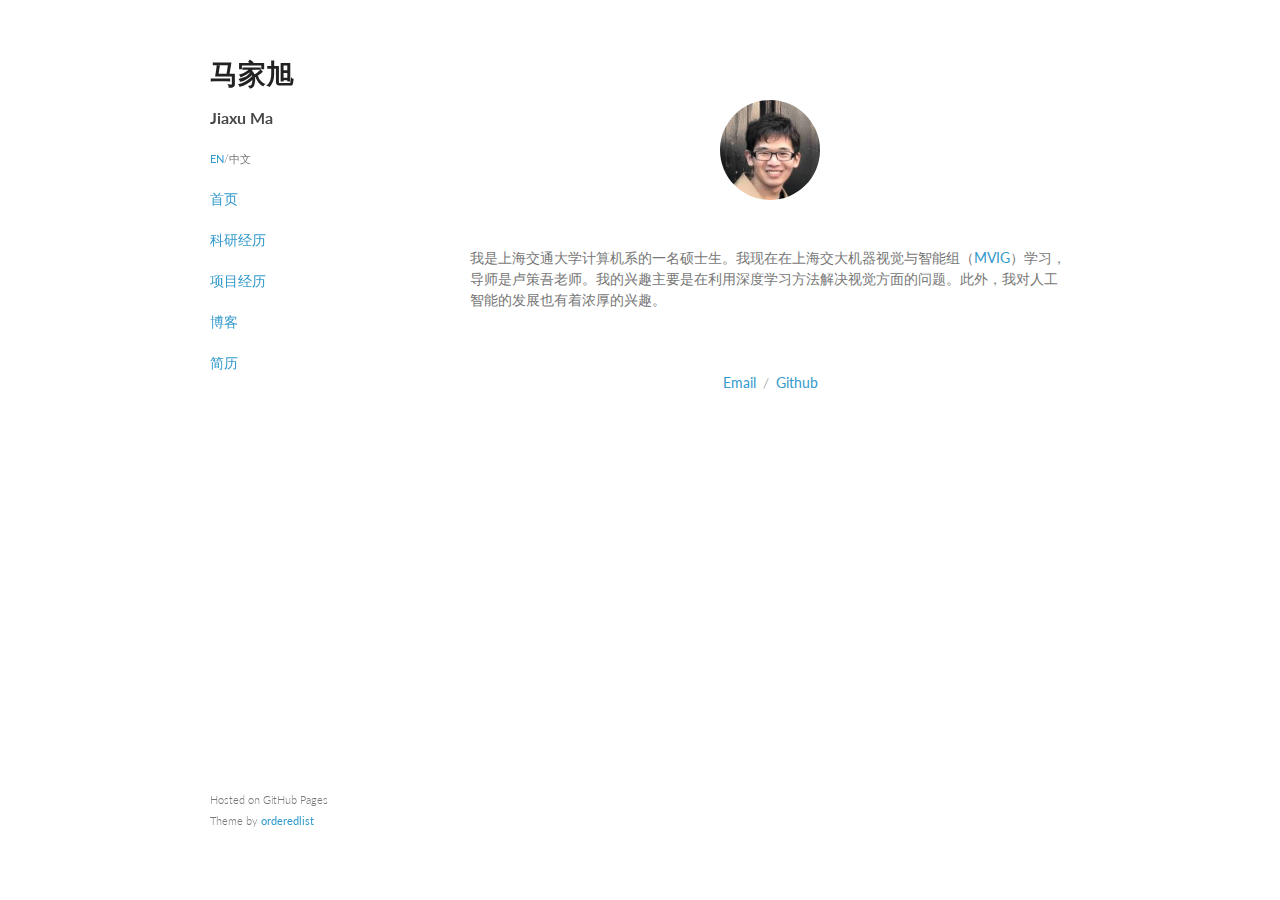
==== index-cn.html @ 814cc975 "add tracking snippet" ====
<!DOCTYPE html>
<html>

<head>
    <meta charset="utf-8">
    <meta http-equiv="X-UA-Compatible" content="chrome=1">
    <title>Jiaxu Ma</title>
    <link rel="stylesheet" href="stylesheets/styles.css">
    <link rel="stylesheet" href="stylesheets/pygment_trac.css">
    <link rel="stylesheet" href="https://cdnjs.cloudflare.com/ajax/libs/font-awesome/4.7.0/css/font-awesome.min.css">
    <link rel="stylesheet" href="https://fonts.googleapis.com/icon?family=Material+Icons">
    <meta name="viewport" content="width=device-width, initial-scale=1, user-scalable=no">
    <!--[if lt IE 9]>
    <script src="//html5shiv.googlecode.com/svn/trunk/html5.js"></script>
    <!-- Global site tag (gtag.js) - Google Analytics -->
    <script async src="https://www.googletagmanager.com/gtag/js?id=UA-113956199-1"></script>
    <script>
        window.dataLayer = window.dataLayer || [];

        function gtag() {
            dataLayer.push(arguments);
        }

        gtag('js', new Date());

        gtag('config', 'UA-113956199-1');
    </script>

    <![endif]-->
</head>

<body>
    <div class="wrapper">
        <header>
            <a href="index-cn.html"><h1>马家旭</h1></a>
            <h3>Jiaxu Ma</h3>
            <p><small> <a href="index.html">EN</a>/中文</small></p>
            <p class="view"><a href="index-cn.html">首页<br></a></p>
            <p class="view"><a href="research-cn.html">科研经历<br></a></p>
            <p class="view"><a href="project-cn.html">项目经历<br></a></p>
            <p class="view"><a href="https://alexma011.github.io/myblog.github.io/">博客<br></a></p>
            <p class="view"><a href="cv.pdf">简历<br></a></p>
        </header>
        <section>

            <br>
            <br>

            <div style="text-align:center">
                <img class="circular-image" src="selfie.jpeg" alt="avatar">
            </div>

            <br>
            <br>

            <p>
                我是上海交通大学计算机系的一名硕士生。我现在在上海交大机器视觉与智能组（<a href="http://mvig.sjtu.edu.cn">MVIG</a>）学习，导师是卢策吾老师。我的兴趣主要是在利用深度学习方法解决视觉方面的问题。此外，我对人工智能的发展也有着浓厚的兴趣。
            </p>

            <br>
            <br>


            <p style="text-align:center">&ensp;<a href="mailto:alexma@sjtu.edu.cn">Email</a>&ensp;/&ensp;<a
                    href="https://github.com/AlexMa011">Github</a>&ensp;</p>


        </section>

        <footer>
            <p><small>Hosted on GitHub Pages <br>Theme by <a href=
"https://github.com/orderedlist">orderedlist</a></small></p>


        </footer>
    </div>
    <script src="javascripts/scale.fix.js">
    </script>
</body>

</html>
---- stylesheets/styles.css ----
@import url(https://fonts.googleapis.com/css?family=Lato:300italic,700italic,300,700);

body {
  padding:50px;
  font:14px/1.5 Lato, "Helvetica Neue", Helvetica, Arial, sans-serif;
  color:#777;
  font-weight:300;
}

h1, h2, h3, h4, h5, h6 {
  color:#222;
  margin:0 0 20px;
}

p, ul, ol, table, pre, dl {
  margin:0 0 20px;
}

h1, h2, h3 {
  line-height:1.1;
}

h1 {
  font-size:28px;
}

h2 {
  color:#393939;
}

h3, h4, h5, h6 {
  color:#494949;
}

a {
  color:#39c;
  font-weight:400;
  text-decoration:none;
}

a:hover {
  color:#069;
}

a small {
  font-size:11px;
  color:#777;
  margin-top:-0.6em;
  display:block;
}

a:hover small {
  color:#777;
}

.wrapper {
  width:860px;
  margin:0 auto;
}

blockquote {
  border-left:1px solid #e5e5e5;
  margin:0;
  padding:0 0 0 20px;
  font-style:italic;
}

code, pre {
  font-family:Monaco, Bitstream Vera Sans Mono, Lucida Console, Terminal, monospace;
  color:#333;
  font-size:12px;
}

pre {
  padding:8px 15px;
  background: #f8f8f8;
  border-radius:5px;
  border:1px solid #e5e5e5;
  overflow-x: auto;
}

table {
  width:100%;
  border-collapse:collapse;
}

th, td {
  text-align:left;
  padding:5px 10px;
  border-bottom:1px solid #e5e5e5;
}

dt {
  color:#444;
  font-weight:700;
}

th {
  color:#444;
}

img {
  max-width:100%;
}

.circular-image {
    width: 100px;
    height: 100px;
    border-radius: 50%;
}

header {
  width: 250px;
  float:left;
  position:fixed;
}

header ul {
  list-style:none;
  height:40px;

  padding:0;

  background: #eee;
  background: -moz-linear-gradient(top, #f8f8f8 0%, #dddddd 100%);
  background: -webkit-gradient(linear, left top, left bottom, color-stop(0%,#f8f8f8), color-stop(100%,#dddddd));
  background: -webkit-linear-gradient(top, #f8f8f8 0%,#dddddd 100%);
  background: -o-linear-gradient(top, #f8f8f8 0%,#dddddd 100%);
  background: -ms-linear-gradient(top, #f8f8f8 0%,#dddddd 100%);
  background: linear-gradient(top, #f8f8f8 0%,#dddddd 100%);

  border-radius:5px;
  border:1px solid #d2d2d2;
  box-shadow:inset #fff 0 1px 0, inset rgba(0,0,0,0.03) 0 -1px 0;
  width:270px;
}

header li {
  width:89px;
  float:left;
  border-right:1px solid #d2d2d2;
  height:40px;
}

header li:first-child a {
  border-radius:5px 0 0 5px;
}

header li:last-child a {
  border-radius:0 5px 5px 0;
}

header ul a {
  line-height:1;
  font-size:11px;
  color:#999;
  display:block;
  text-align:center;
  padding-top:6px;
  height:34px;
}

header ul a:hover {
  color:#999;
  background: -moz-linear-gradient(top, #fff 0%, #ddd 100%);
  background: -webkit-gradient(linear, left top, left bottom, color-stop(0%,#fff), color-stop(100%,#ddd));
  background: -webkit-linear-gradient(top, #fff 0%,#ddd 100%);
  background: -o-linear-gradient(top, #fff 0%,#ddd 100%);
  background: -ms-linear-gradient(top, #fff 0%,#ddd 100%);
  background: linear-gradient(top, #fff 0%,#ddd 100%);
}

header ul a:active {
  -webkit-box-shadow: inset 0px 2px 2px 0px #ddd;
  -moz-box-shadow: inset 0px 2px 2px 0px #ddd;
  box-shadow: inset 0px 2px 2px 0px #ddd;
}

strong {
  color:#222;
  font-weight:700;
}

header ul li + li {
  width:88px;
  border-left:1px solid #fff;
}

header ul li + li + li {
  border-right:none;
  width:89px;
}

header ul a strong {
  font-size:14px;
  display:block;
  color:#222;
}

ul {
    list-style:none;
}

i {
    padding-right:10px;
    padding-left:10px;
}

section {
  width: 600px;
  float:right;
  padding-bottom:50px;
}

small {
  font-size:11px;
}

hr {
  border:0;
  background:#e5e5e5;
  height:1px;
  margin:0 0 20px;
}

footer {
  width:270px;
  float:left;
  position:fixed;
  bottom:50px;
}

@media print, screen and (max-width: 960px) {

  div.wrapper {
    width:auto;
    margin:0;
  }

  header, section, footer {
    float:none;
    position:static;
    width:auto;
  }

  header {
    padding-right:320px;
  }

  section {
    border:1px solid #e5e5e5;
    border-width:1px 0;
    padding:20px 0;
    margin:0 0 20px;
  }

  header a small {
    display:inline;
  }

  header ul {
    position:absolute;
    right:50px;
    top:52px;
  }
}

@media print, screen and (max-width: 720px) {
  body {
    word-wrap:break-word;
  }

  header {
    padding:0;
  }

  header ul, header p.view {
    position:static;
  }

  pre, code {
    word-wrap:normal;
  }
}

@media print, screen and (max-width: 480px) {
  body {
    padding:15px;
  }

  header ul {
    display:none;
  }
}

@media print {
  body {
    padding:0.4in;
    font-size:12pt;
    color:#444;
  }
}
---- stylesheets/pygment_trac.css ----
.highlight  { background: #ffffff; }
.highlight .c { color: #999988; font-style: italic } /* Comment */
.highlight .err { color: #a61717; background-color: #e3d2d2 } /* Error */
.highlight .k { font-weight: bold } /* Keyword */
.highlight .o { font-weight: bold } /* Operator */
.highlight .cm { color: #999988; font-style: italic } /* Comment.Multiline */
.highlight .cp { color: #999999; font-weight: bold } /* Comment.Preproc */
.highlight .c1 { color: #999988; font-style: italic } /* Comment.Single */
.highlight .cs { color: #999999; font-weight: bold; font-style: italic } /* Comment.Special */
.highlight .gd { color: #000000; background-color: #ffdddd } /* Generic.Deleted */
.highlight .gd .x { color: #000000; background-color: #ffaaaa } /* Generic.Deleted.Specific */
.highlight .ge { font-style: italic } /* Generic.Emph */
.highlight .gr { color: #aa0000 } /* Generic.Error */
.highlight .gh { color: #999999 } /* Generic.Heading */
.highlight .gi { color: #000000; background-color: #ddffdd } /* Generic.Inserted */
.highlight .gi .x { color: #000000; background-color: #aaffaa } /* Generic.Inserted.Specific */
.highlight .go { color: #888888 } /* Generic.Output */
.highlight .gp { color: #555555 } /* Generic.Prompt */
.highlight .gs { font-weight: bold } /* Generic.Strong */
.highlight .gu { color: #800080; font-weight: bold; } /* Generic.Subheading */
.highlight .gt { color: #aa0000 } /* Generic.Traceback */
.highlight .kc { font-weight: bold } /* Keyword.Constant */
.highlight .kd { font-weight: bold } /* Keyword.Declaration */
.highlight .kn { font-weight: bold } /* Keyword.Namespace */
.highlight .kp { font-weight: bold } /* Keyword.Pseudo */
.highlight .kr { font-weight: bold } /* Keyword.Reserved */
.highlight .kt { color: #445588; font-weight: bold } /* Keyword.Type */
.highlight .m { color: #009999 } /* Literal.Number */
.highlight .s { color: #d14 } /* Literal.String */
.highlight .na { color: #008080 } /* Name.Attribute */
.highlight .nb { color: #0086B3 } /* Name.Builtin */
.highlight .nc { color: #445588; font-weight: bold } /* Name.Class */
.highlight .no { color: #008080 } /* Name.Constant */
.highlight .ni { color: #800080 } /* Name.Entity */
.highlight .ne { color: #990000; font-weight: bold } /* Name.Exception */
.highlight .nf { color: #990000; font-weight: bold } /* Name.Function */
.highlight .nn { color: #555555 } /* Name.Namespace */
.highlight .nt { color: #000080 } /* Name.Tag */
.highlight .nv { color: #008080 } /* Name.Variable */
.highlight .ow { font-weight: bold } /* Operator.Word */
.highlight .w { color: #bbbbbb } /* Text.Whitespace */
.highlight .mf { color: #009999 } /* Literal.Number.Float */
.highlight .mh { color: #009999 } /* Literal.Number.Hex */
.highlight .mi { color: #009999 } /* Literal.Number.Integer */
.highlight .mo { color: #009999 } /* Literal.Number.Oct */
.highlight .sb { color: #d14 } /* Literal.String.Backtick */
.highlight .sc { color: #d14 } /* Literal.String.Char */
.highlight .sd { color: #d14 } /* Literal.String.Doc */
.highlight .s2 { color: #d14 } /* Literal.String.Double */
.highlight .se { color: #d14 } /* Literal.String.Escape */
.highlight .sh { color: #d14 } /* Literal.String.Heredoc */
.highlight .si { color: #d14 } /* Literal.String.Interpol */
.highlight .sx { color: #d14 } /* Literal.String.Other */
.highlight .sr { color: #009926 } /* Literal.String.Regex */
.highlight .s1 { color: #d14 } /* Literal.String.Single */
.highlight .ss { color: #990073 } /* Literal.String.Symbol */
.highlight .bp { color: #999999 } /* Name.Builtin.Pseudo */
.highlight .vc { color: #008080 } /* Name.Variable.Class */
.highlight .vg { color: #008080 } /* Name.Variable.Global */
.highlight .vi { color: #008080 } /* Name.Variable.Instance */
.highlight .il { color: #009999 } /* Literal.Number.Integer.Long */

.type-csharp .highlight .k { color: #0000FF }
.type-csharp .highlight .kt { color: #0000FF }
.type-csharp .highlight .nf { color: #000000; font-weight: normal }
.type-csharp .highlight .nc { color: #2B91AF }
.type-csharp .highlight .nn { color: #000000 }
.type-csharp .highlight .s { color: #A31515 }
.type-csharp .highlight .sc { color: #A31515 }
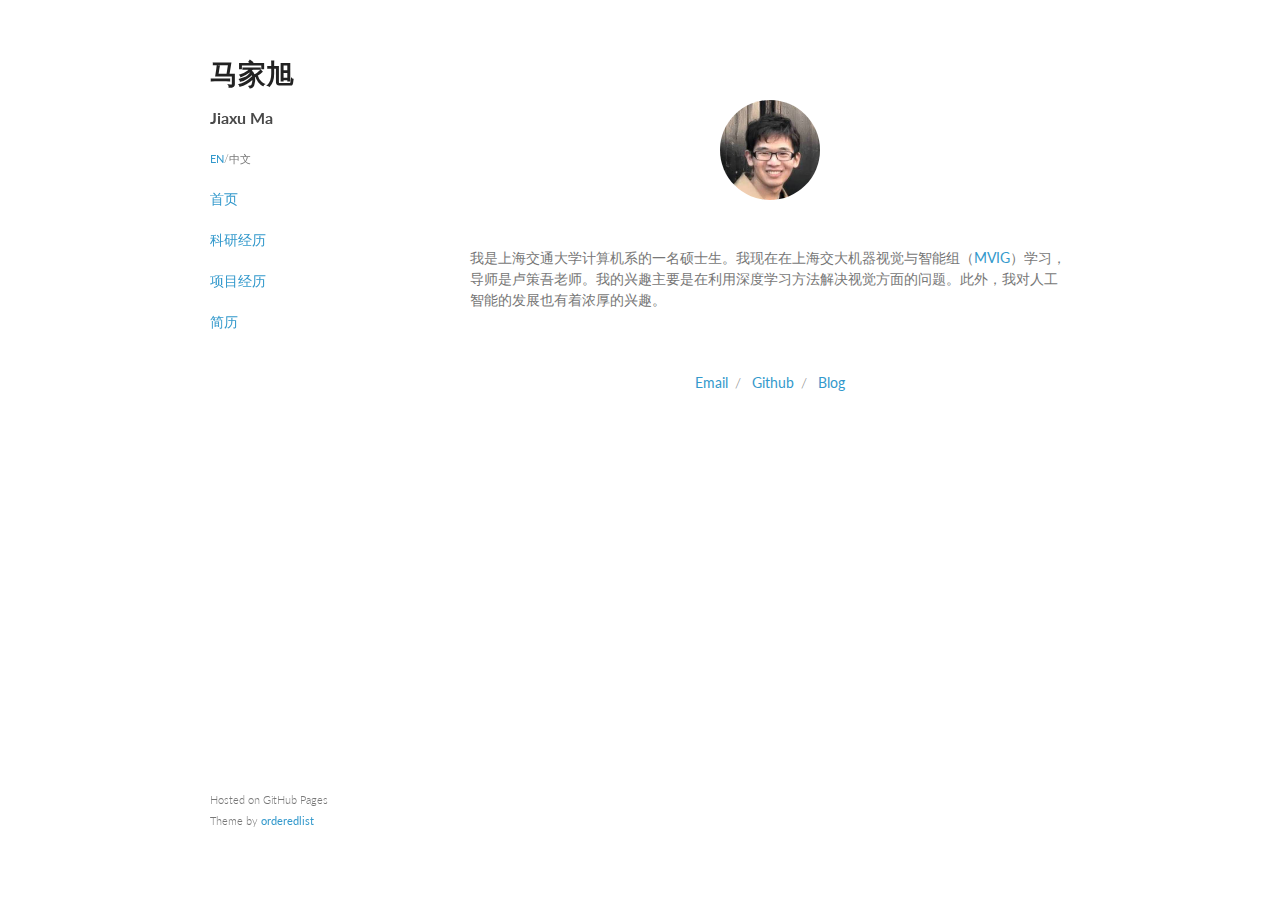
==== commit f7ecc49a: "modify arrange" ====
--- a/index-cn.html
+++ b/index-cn.html
@@ -12,21 +12,20 @@
     <meta name="viewport" content="width=device-width, initial-scale=1, user-scalable=no">
     <!--[if lt IE 9]>
     <script src="//html5shiv.googlecode.com/svn/trunk/html5.js"></script>
+    <![endif]-->
     <!-- Global site tag (gtag.js) - Google Analytics -->
-    <script async src="https://www.googletagmanager.com/gtag/js?id=UA-113956199-1"></script>
+    <script async src="https://www.googletagmanager.com/gtag/js?id=UA-100985138-3"></script>
     <script>
         window.dataLayer = window.dataLayer || [];
 
         function gtag() {
             dataLayer.push(arguments);
         }
-
         gtag('js', new Date());
 
-        gtag('config', 'UA-113956199-1');
+        gtag('config', 'UA-100985138-3');
     </script>
 
-    <![endif]-->
 </head>
 
 <body>
@@ -38,7 +37,6 @@
             <p class="view"><a href="index-cn.html">首页<br></a></p>
             <p class="view"><a href="research-cn.html">科研经历<br></a></p>
             <p class="view"><a href="project-cn.html">项目经历<br></a></p>
-            <p class="view"><a href="https://alexma011.github.io/myblog.github.io/">博客<br></a></p>
             <p class="view"><a href="cv.pdf">简历<br></a></p>
         </header>
         <section>
@@ -61,8 +59,10 @@
             <br>
 
 
-            <p style="text-align:center">&ensp;<a href="mailto:alexma@sjtu.edu.cn">Email</a>&ensp;/&ensp;<a
-                    href="https://github.com/AlexMa011">Github</a>&ensp;</p>
+            <p style="text-align:center">&ensp;<a href="mailto:alexma@sjtu.edu.cn">Email</a>&ensp;/&ensp;
+                <a href="https://github.com/AlexMa011">Github</a>&ensp;/&ensp;
+                <a href="https://alexma011.github.io/blog/">Blog</a>&ensp;
+            </p>
 
 
         </section>
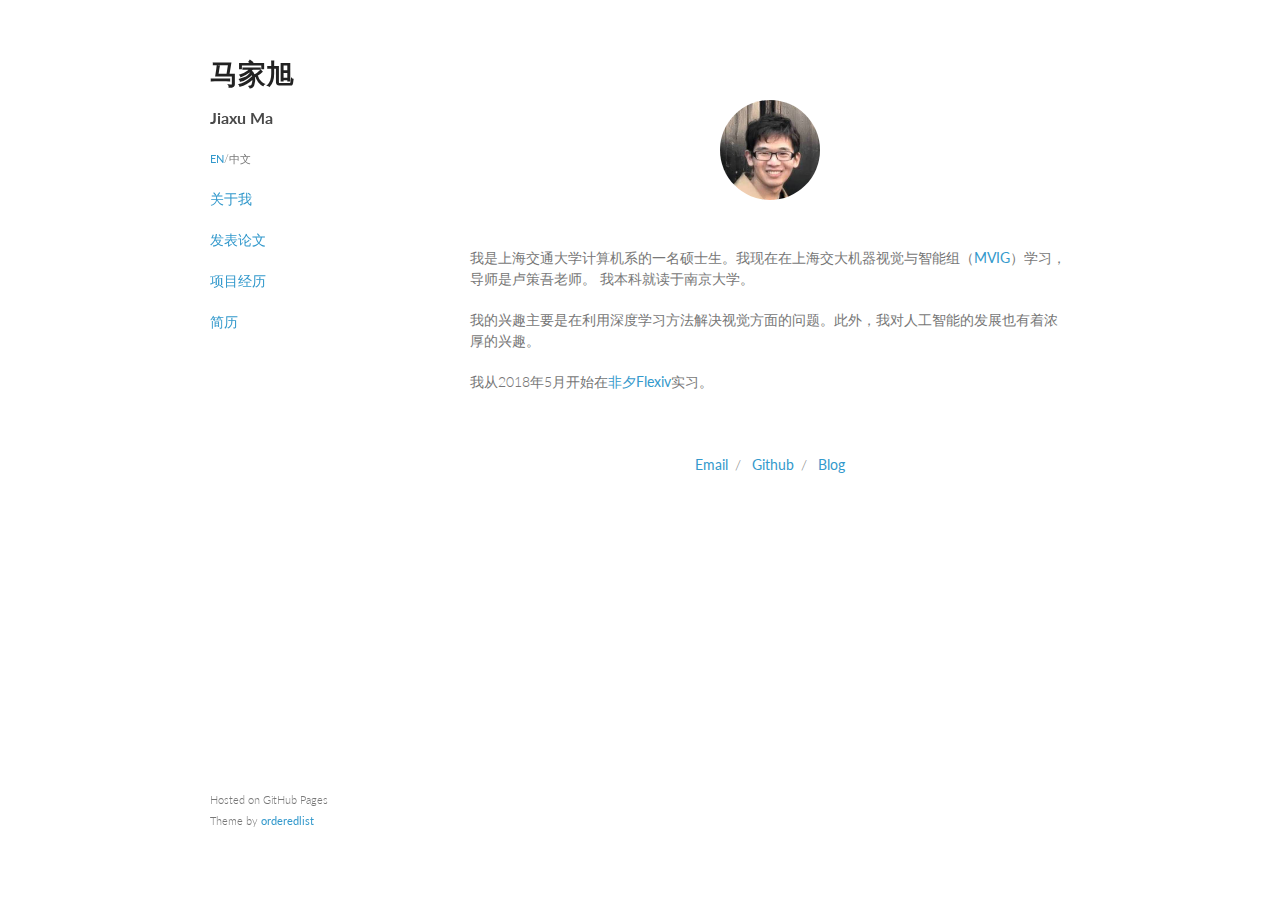
==== commit 967c7368: "add working experience" ====
--- a/index-cn.html
+++ b/index-cn.html
@@ -34,10 +34,10 @@
             <a href="index-cn.html"><h1>马家旭</h1></a>
             <h3>Jiaxu Ma</h3>
             <p><small> <a href="index.html">EN</a>/中文</small></p>
-            <p class="view"><a href="index-cn.html">首页<br></a></p>
-            <p class="view"><a href="research-cn.html">科研经历<br></a></p>
-            <p class="view"><a href="project-cn.html">项目经历<br></a></p>
-            <p class="view"><a href="cv.pdf">简历<br></a></p>
+            <p class="view"><a href="index-cn.html">关于我<br></a></p>
+            <p class="view"><a href="project-cn.html#publications">发表论文<br></a></p>
+            <p class="view"><a href="project-cn.html#projects">项目经历<br></a></p>
+            <p class="view"><a href="cv_cn.pdf">简历<br></a></p>
         </header>
         <section>
 
@@ -52,7 +52,16 @@
             <br>
 
             <p>
-                我是上海交通大学计算机系的一名硕士生。我现在在上海交大机器视觉与智能组（<a href="http://mvig.sjtu.edu.cn">MVIG</a>）学习，导师是卢策吾老师。我的兴趣主要是在利用深度学习方法解决视觉方面的问题。此外，我对人工智能的发展也有着浓厚的兴趣。
+                我是上海交通大学计算机系的一名硕士生。我现在在上海交大机器视觉与智能组（<a href="http://mvig.sjtu.edu.cn">MVIG</a>）学习，导师是卢策吾老师。
+                我本科就读于南京大学。
+            </p>
+
+            <p>
+                我的兴趣主要是在利用深度学习方法解决视觉方面的问题。此外，我对人工智能的发展也有着浓厚的兴趣。
+            </p>
+
+            <p>
+                我从2018年5月开始在<a href="http://flexiv.com/index_CN.html">非夕Flexiv</a>实习。
             </p>
 
             <br>
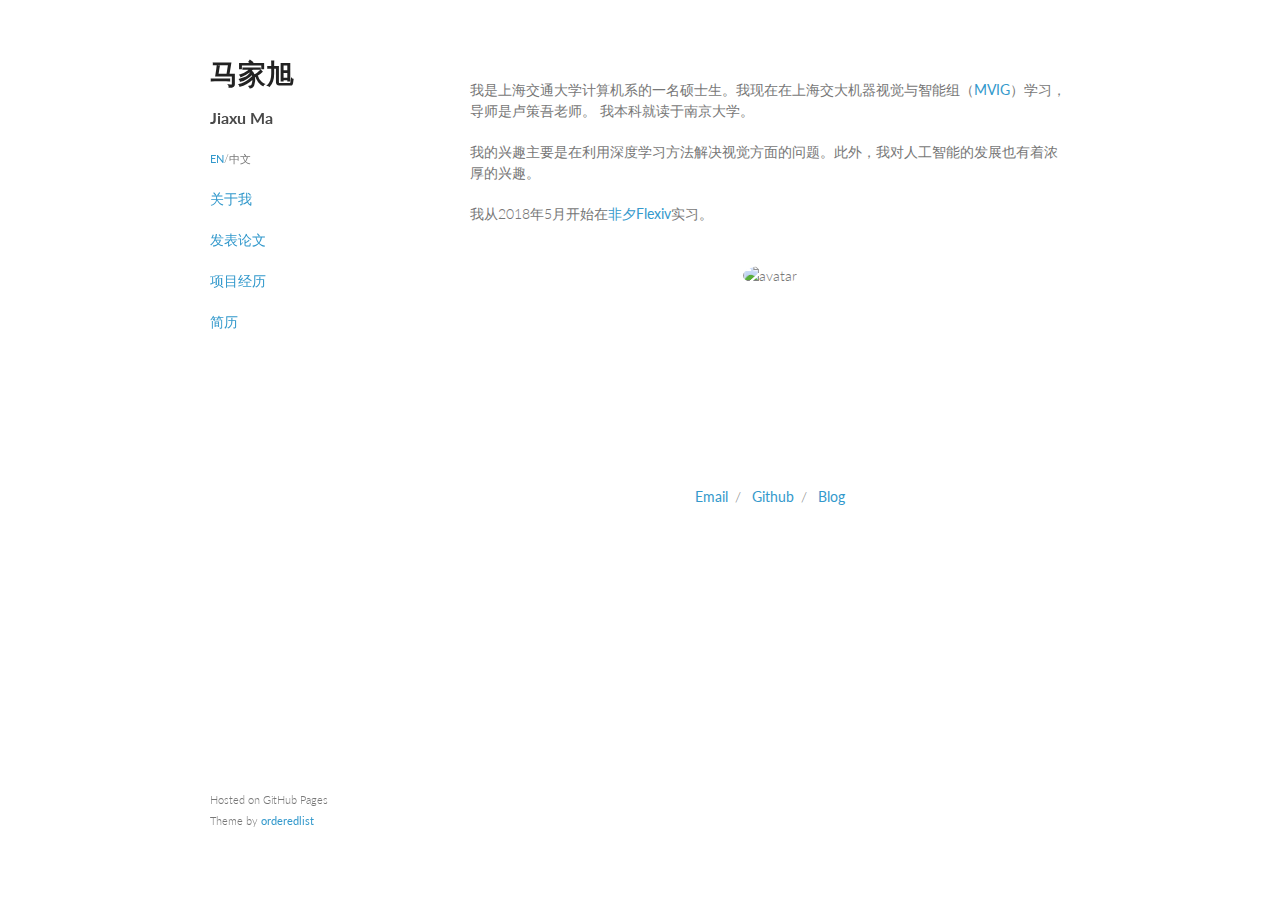
==== commit b16e336e: "change picture of me" ====
--- a/index-cn.html
+++ b/index-cn.html
@@ -42,14 +42,6 @@
         <section>
 
             <br>
-            <br>
-
-            <div style="text-align:center">
-                <img class="circular-image" src="selfie.jpeg" alt="avatar">
-            </div>
-
-            <br>
-            <br>
 
             <p>
                 我是上海交通大学计算机系的一名硕士生。我现在在上海交大机器视觉与智能组（<a href="http://mvig.sjtu.edu.cn">MVIG</a>）学习，导师是卢策吾老师。
@@ -65,13 +57,20 @@
             </p>
 
             <br>
+
+            <div style="text-align:center;height: 200px;">
+                <img class="circular-image" style="height:200px;width:200px;border-radius: 50%;" src="jiaxu.jpeg"
+                     alt="avatar">
+            </div>
+
             <br>
 
-
-            <p style="text-align:center">&ensp;<a href="mailto:alexma@sjtu.edu.cn">Email</a>&ensp;/&ensp;
-                <a href="https://github.com/AlexMa011">Github</a>&ensp;/&ensp;
-                <a href="https://alexma011.github.io/blog/">Blog</a>&ensp;
-            </p>
+            <section id="contact">
+                <p style="text-align:center">&ensp;<a href="mailto:alexma@sjtu.edu.cn">Email</a>&ensp;/&ensp;
+                    <a href="https://github.com/AlexMa011">Github</a>&ensp;/&ensp;
+                    <a href="https://alexma011.github.io/blog/">Blog</a>&ensp;
+                </p>
+            </section>
 
 
         </section>
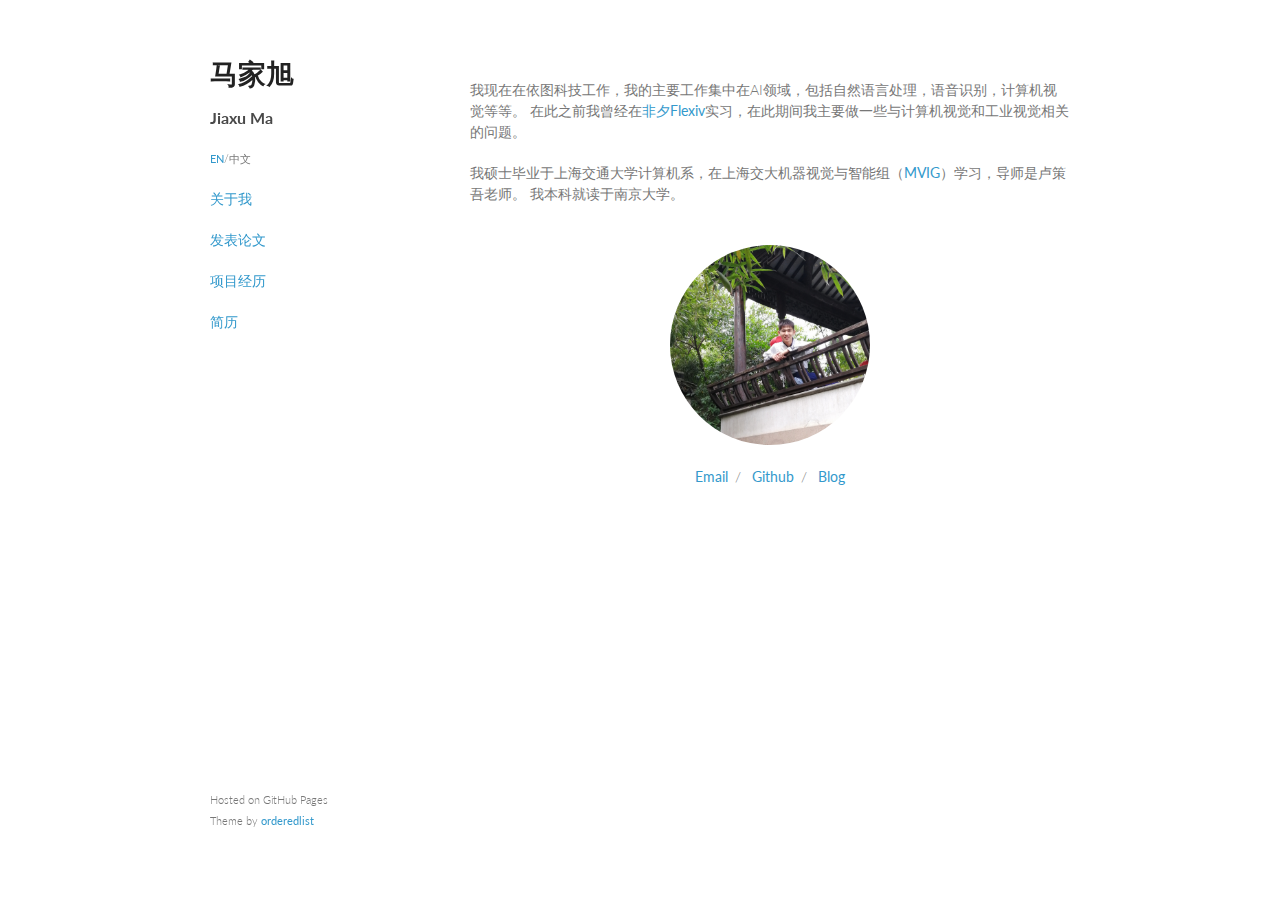
==== commit 708a69e1: "add working experience" ====
--- a/index-cn.html
+++ b/index-cn.html
@@ -44,17 +44,15 @@
             <br>
 
             <p>
-                我是上海交通大学计算机系的一名硕士生。我现在在上海交大机器视觉与智能组（<a href="http://mvig.sjtu.edu.cn">MVIG</a>）学习，导师是卢策吾老师。
+                我现在在依图科技工作，我的主要工作集中在AI领域，包括自然语言处理，语音识别，计算机视觉等等。
+                在此之前我曾经在<a href="http://flexiv.com/index_CN.html">非夕Flexiv</a>实习，在此期间我主要做一些与计算机视觉和工业视觉相关的问题。
+            </p>
+
+            <p>
+                我硕士毕业于上海交通大学计算机系，在上海交大机器视觉与智能组（<a href="http://mvig.sjtu.edu.cn">MVIG</a>）学习，导师是卢策吾老师。
                 我本科就读于南京大学。
             </p>
 
-            <p>
-                我的兴趣主要是在利用深度学习方法解决视觉方面的问题。此外，我对人工智能的发展也有着浓厚的兴趣。
-            </p>
-
-            <p>
-                我从2018年5月开始在<a href="http://flexiv.com/index_CN.html">非夕Flexiv</a>实习。
-            </p>
 
             <br>
 
